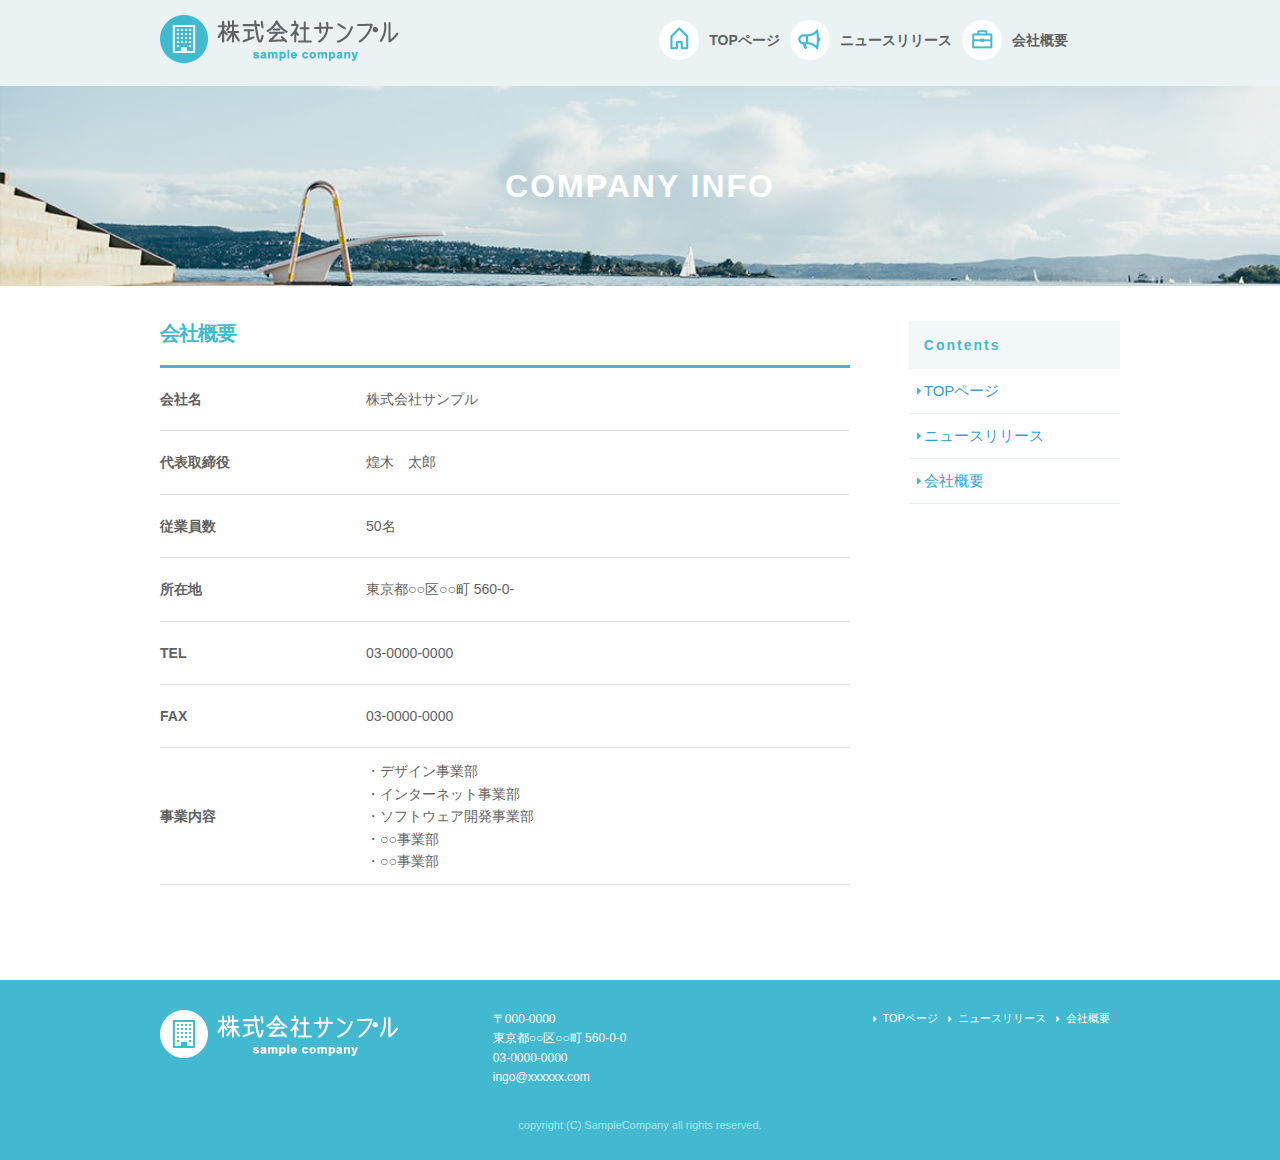
==== company.html @ 0692b044 "init" ====
<!DOCTYPE html>
<html lang="jn">
<head>

  <!-- Basic Page Needs
  –––––––––––––––––––––––––––––––––––––––––––––––––– -->
  <meta charset="utf-8">
  <title>COMPANY INFO | 株式会社サンプル</title>
  <meta name="description" content="">
  <meta name="author" content="">

  <!-- Mobile Specific Metas
  –––––––––––––––––––––––––––––––––––––––––––––––––– -->
  <meta name="viewport" content="width=device-width, initial-scale=1">

  <!-- FONT
  –––––––––––––––––––––––––––––––––––––––––––––––––– -->
  <link href="https://fonts.googleapis.com/css?family=Raleway:400,300,600" rel="stylesheet" type="text/css">

  <!-- CSS
  –––––––––––––––––––––––––––––––––––––––––––––––––– -->
  <link rel="stylesheet" href="css/normalize.css">
  <link rel="stylesheet" href="css/skeleton.css">
  <link rel="stylesheet" href="css/sample.css">

  <!-- Favicon
  –––––––––––––––––––––––––––––––––––––––––––––––––– -->
  <link rel="icon" type="image/png" href="images/favicon.png">

</head>
<body>

  <header>
    <div id="header_in" class="container">
      <div class="row">
        <div class="six columns logo">
          <h1><a href="index.html"><img class="u-max-full-width" src="images/top/logo.png" alt="株式会社サンプル" srcset="images/top/logo@2x.png 2x" /></a></h1>
        </div>

        <div class="six columns navi">
          <div class="sp_navi">
            <img id="sp_navi_btn" src="images/top/sp_navi.png" alt="sp_navi" srcset="images/top/sp_navi@2x.png 2x" />
            <ul class="sp_navi_li">
              <li> <a href="index.html">TOPページ</a></li>
              <li> <a href="news.html">ニュースリリース</a></li>
              <li> <a href="company.html">会社概要</a></li>
            </ul>
          </div>
          <!-- sp_navi -->

          <div class="pc_navi">
            <ul class="pc_navi_li">
              <li class="navi_toppage"> <a href="index.html">TOPページ</a></li>
              <li class="navi_news"> <a href="news.html">ニュースリリース</a></li>
              <li class="navi_company"> <a href="company.html">会社概要</a></li>
            </ul>
          </div>
          <!-- pc_navi -->

        </div>
      </div>
      <!-- row -->
    </div>
    <!-- header_in -->
  </header>

  <div id="sub_cover">
    <div class="container">
      <div class="row">
        <div class="twelve columns">
          <h2>COMPANY INFO</h2>
        </div>
      </div>
    </div>
  </div>
  <!-- #sub_cover -->

  <div id="contents">
    <div class="container">
      <div class="row">
        <div id="main" class="nine columns">
          <h1>会社概要</h1>
          <table class="u-full-width">
            <tbody class="company_info">
              <tr>
                <th>会社名</th>
                <td>株式会社サンプル</td>
              </tr>
              <tr>
                <th>代表取締役</th>
                <td>煌木　太郎</td>
              </tr>
              <tr>
                <th>従業員数</th>
                <td>50名</td>
              </tr>
              <tr>
                <th>所在地</th>
                <td>東京都○○区○○町 560-0-</td>
              </tr>
              <tr>
                <th>TEL</th>
                <td>03-0000-0000</td>
              </tr>
              <tr>
                <th>FAX</th>
                <td>03-0000-0000</td>
              </tr>
              <tr>
                <th>事業内容</th>
                <td>
                  ・デザイン事業部 <br>
                  ・インターネット事業部 <br>
                  ・ソフトウェア開発事業部 <br>
                  ・○○事業部 <br>
                  ・○○事業部
                </td>
              </tr>
            </tbody>
          </table>

        </div>
        <div id="sideber" class="three columns">
          <div class="pc_sidemenu">
            <h3>Contents</h3>
            <ul class="news_li">
              <li> <a href="index.html">TOPページ</a></li>
              <li><a href="news.html">ニュースリリース</a></li>
              <li><a href="company">会社概要</a></li>
            </ul>
          </div>
          <div class="fb-page fb_iframe_widget" data-href="https://www.facebook.com/facebook" data-tabs="timeline" data-height="300" data-small-header="false" data-adapt-container-width="true" data-hide-cover="false" data-show-facepile="false" fb-xfbml-state="rendered" fb-iframe-plugin-query="adapt_container_width=true&amp;app_id=&amp;container_width=376&amp;height=300&amp;hide_cover=false&amp;href=https%3A%2F%2Fwww.facebook.com%2Ffacebook&amp;locale=ja_JP&amp;sdk=joey&amp;show_facepile=false&amp;small_header=false&amp;tabs=timeline"><span style="vertical-align: bottom; width: 340px; height: 300px;"><iframe name="f189bfe2447fff" width="1000px" height="300px" frameborder="0" allowtransparency="true" allowfullscreen="true" scrolling="no" title="fb:page Facebook Social Plugin" src="https://www.facebook.com/v2.6/plugins/page.php?adapt_container_width=true&amp;app_id=&amp;channel=http%3A%2F%2Fstaticxx.facebook.com%2Fconnect%2Fxd_arbiter%2Fr%2FXBwzv5Yrm_1.js%3Fversion%3D42%23cb%3Df357c0d4b840e34%26domain%3Ddemo.techacademy.jp%26origin%3Dhttp%253A%252F%252Fdemo.techacademy.jp%252Ff27eebb23754f3%26relation%3Dparent.parent&amp;container_width=376&amp;height=300&amp;hide_cover=false&amp;href=https%3A%2F%2Fwww.facebook.com%2Ffacebook&amp;locale=ja_JP&amp;sdk=joey&amp;show_facepile=false&amp;small_header=false&amp;tabs=timeline" style="border: none; visibility: visible; width: 340px; height: 300px;" class=""></iframe></span>
          </div>
        </div>
      </div>
    </div>
  </div>
  <!-- contents -->

  <footer>
    <div class="container">
      <div class="row">
        <div class="four columns sp">
          <img class="u-max-full-width" src="images/top/footer_logo.png" alt="株式会社サンプル" srcset="images/top/footer_logo@2x.png 2x" />
        </div>
        <!-- columns -->
        <div class="four columns foot_address sp">
          〒000-0000 <br>
          東京都○○区○○町 560-0-0 <br>
          03-0000-0000 <br>
          ingo@xxxxxx.com
        </div>
        <!-- columns -->
        <div class="four columns">
          <ul class="foot_navi">
            <li><a href="">TOPページ</a></li>
            <li><a href="">ニュースリリース</a></li>
            <li><a href="">会社概要</a></li>
          </ul>
        </div>
        <!-- columns -->
      </div>
      <!-- row -->
      <div class="row">
        <div class="twelve columns sp">
          <p class="copy">copyright (C) SampleCompany all rights reserved.</p>
        </div>
        <!-- columns -->
      </div>
      <!-- row -->
    </div>
  </footer>
  <!-- footer -->

<!-- End Document
  –––––––––––––––––––––––––––––––––––––––––––––––––– -->
<script type="text/javascript" src="https://ajax.googleapis.com/ajax/libs/jquery/1.10.2/jquery.min.js"></script>

<script>
    $(document).ready(function(){

      $("#sp_navi_btn").click(function () {
        $(this).next().slideToggle();
      });
      console.log("hello");
    });
</script>

</body>
</html>
---- css/skeleton.css ----
/*
* Skeleton V2.0.4
* Copyright 2014, Dave Gamache
* www.getskeleton.com
* Free to use under the MIT license.
* http://www.opensource.org/licenses/mit-license.php
* 12/29/2014
*/


/* Table of contents
––––––––––––––––––––––––––––––––––––––––––––––––––
- Grid
- Base Styles
- Typography
- Links
- Buttons
- Forms
- Lists
- Code
- Tables
- Spacing
- Utilities
- Clearing
- Media Queries
*/


/* Grid
–––––––––––––––––––––––––––––––––––––––––––––––––– */
.container {
  position: relative;
  width: 100%;
  max-width: 960px;
  margin: 0 auto;
  padding: 0 20px;
  box-sizing: border-box; }
.column,
.columns {
  width: 100%;
  float: left;
  box-sizing: border-box; }

/* For devices larger than 400px */
@media (min-width: 400px) {
  .container {
    width: 85%;
    padding: 0; }
}

/* For devices larger than 550px */
@media (min-width: 550px) {
  .container {
    width: 80%; }
  .column,
  .columns {
    margin-left: 4%; }
  .column:first-child,
  .columns:first-child {
    margin-left: 0; }

  .one.column,
  .one.columns                    { width: 4.66666666667%; }
  .two.columns                    { width: 13.3333333333%; }
  .three.columns                  { width: 22%;            }
  .four.columns                   { width: 30.6666666667%; }
  .five.columns                   { width: 39.3333333333%; }
  .six.columns                    { width: 48%;            }
  .seven.columns                  { width: 56.6666666667%; }
  .eight.columns                  { width: 65.3333333333%; }
  .nine.columns                   { width: 74.0%;          }
  .ten.columns                    { width: 82.6666666667%; }
  .eleven.columns                 { width: 91.3333333333%; }
  .twelve.columns                 { width: 100%; margin-left: 0; }

  .one-third.column               { width: 30.6666666667%; }
  .two-thirds.column              { width: 65.3333333333%; }

  .one-half.column                { width: 48%; }

  /* Offsets */
  .offset-by-one.column,
  .offset-by-one.columns          { margin-left: 8.66666666667%; }
  .offset-by-two.column,
  .offset-by-two.columns          { margin-left: 17.3333333333%; }
  .offset-by-three.column,
  .offset-by-three.columns        { margin-left: 26%;            }
  .offset-by-four.column,
  .offset-by-four.columns         { margin-left: 34.6666666667%; }
  .offset-by-five.column,
  .offset-by-five.columns         { margin-left: 43.3333333333%; }
  .offset-by-six.column,
  .offset-by-six.columns          { margin-left: 52%;            }
  .offset-by-seven.column,
  .offset-by-seven.columns        { margin-left: 60.6666666667%; }
  .offset-by-eight.column,
  .offset-by-eight.columns        { margin-left: 69.3333333333%; }
  .offset-by-nine.column,
  .offset-by-nine.columns         { margin-left: 78.0%;          }
  .offset-by-ten.column,
  .offset-by-ten.columns          { margin-left: 86.6666666667%; }
  .offset-by-eleven.column,
  .offset-by-eleven.columns       { margin-left: 95.3333333333%; }

  .offset-by-one-third.column,
  .offset-by-one-third.columns    { margin-left: 34.6666666667%; }
  .offset-by-two-thirds.column,
  .offset-by-two-thirds.columns   { margin-left: 69.3333333333%; }

  .offset-by-one-half.column,
  .offset-by-one-half.columns     { margin-left: 52%; }

}


/* Base Styles
–––––––––––––––––––––––––––––––––––––––––––––––––– */
/* NOTE
html is set to 62.5% so that all the REM measurements throughout Skeleton
are based on 10px sizing. So basically 1.5rem = 15px :) */
html {
  font-size: 62.5%; }
body {
  font-size: 1.5em; /* currently ems cause chrome bug misinterpreting rems on body element */
  line-height: 1.6;
  font-weight: 400;
  font-family: "Raleway", "HelveticaNeue", "Helvetica Neue", Helvetica, Arial, sans-serif;
  color: #222; }


/* Typography
–––––––––––––––––––––––––––––––––––––––––––––––––– */
h1, h2, h3, h4, h5, h6 {
  margin-top: 0;
  margin-bottom: 2rem;
  font-weight: 300; }
h1 { font-size: 4.0rem; line-height: 1.2;  letter-spacing: -.1rem;}
h2 { font-size: 3.6rem; line-height: 1.25; letter-spacing: -.1rem; }
h3 { font-size: 3.0rem; line-height: 1.3;  letter-spacing: -.1rem; }
h4 { font-size: 2.4rem; line-height: 1.35; letter-spacing: -.08rem; }
h5 { font-size: 1.8rem; line-height: 1.5;  letter-spacing: -.05rem; }
h6 { font-size: 1.5rem; line-height: 1.6;  letter-spacing: 0; }

/* Larger than phablet */
@media (min-width: 550px) {
  h1 { font-size: 5.0rem; }
  h2 { font-size: 4.2rem; }
  h3 { font-size: 3.6rem; }
  h4 { font-size: 3.0rem; }
  h5 { font-size: 2.4rem; }
  h6 { font-size: 1.5rem; }
}

p {
  margin-top: 0; }


/* Links
–––––––––––––––––––––––––––––––––––––––––––––––––– */
a {
  color: #1EAEDB; }
a:hover {
  color: #0FA0CE; }


/* Buttons
–––––––––––––––––––––––––––––––––––––––––––––––––– */
.button,
button,
input[type="submit"],
input[type="reset"],
input[type="button"] {
  display: inline-block;
  height: 38px;
  padding: 0 30px;
  color: #555;
  text-align: center;
  font-size: 11px;
  font-weight: 600;
  line-height: 38px;
  letter-spacing: .1rem;
  text-transform: uppercase;
  text-decoration: none;
  white-space: nowrap;
  background-color: transparent;
  border-radius: 4px;
  border: 1px solid #bbb;
  cursor: pointer;
  box-sizing: border-box; }
.button:hover,
button:hover,
input[type="submit"]:hover,
input[type="reset"]:hover,
input[type="button"]:hover,
.button:focus,
button:focus,
input[type="submit"]:focus,
input[type="reset"]:focus,
input[type="button"]:focus {
  color: #333;
  border-color: #888;
  outline: 0; }
.button.button-primary,
button.button-primary,
input[type="submit"].button-primary,
input[type="reset"].button-primary,
input[type="button"].button-primary {
  color: #FFF;
  background-color: #33C3F0;
  border-color: #33C3F0; }
.button.button-primary:hover,
button.button-primary:hover,
input[type="submit"].button-primary:hover,
input[type="reset"].button-primary:hover,
input[type="button"].button-primary:hover,
.button.button-primary:focus,
button.button-primary:focus,
input[type="submit"].button-primary:focus,
input[type="reset"].button-primary:focus,
input[type="button"].button-primary:focus {
  color: #FFF;
  background-color: #1EAEDB;
  border-color: #1EAEDB; }


/* Forms
–––––––––––––––––––––––––––––––––––––––––––––––––– */
input[type="email"],
input[type="number"],
input[type="search"],
input[type="text"],
input[type="tel"],
input[type="url"],
input[type="password"],
textarea,
select {
  height: 38px;
  padding: 6px 10px; /* The 6px vertically centers text on FF, ignored by Webkit */
  background-color: #fff;
  border: 1px solid #D1D1D1;
  border-radius: 4px;
  box-shadow: none;
  box-sizing: border-box; }
/* Removes awkward default styles on some inputs for iOS */
input[type="email"],
input[type="number"],
input[type="search"],
input[type="text"],
input[type="tel"],
input[type="url"],
input[type="password"],
textarea {
  -webkit-appearance: none;
     -moz-appearance: none;
          appearance: none; }
textarea {
  min-height: 65px;
  padding-top: 6px;
  padding-bottom: 6px; }
input[type="email"]:focus,
input[type="number"]:focus,
input[type="search"]:focus,
input[type="text"]:focus,
input[type="tel"]:focus,
input[type="url"]:focus,
input[type="password"]:focus,
textarea:focus,
select:focus {
  border: 1px solid #33C3F0;
  outline: 0; }
label,
legend {
  display: block;
  margin-bottom: .5rem;
  font-weight: 600; }
fieldset {
  padding: 0;
  border-width: 0; }
input[type="checkbox"],
input[type="radio"] {
  display: inline; }
label > .label-body {
  display: inline-block;
  margin-left: .5rem;
  font-weight: normal; }


/* Lists
–––––––––––––––––––––––––––––––––––––––––––––––––– */
ul {
  list-style: circle inside; }
ol {
  list-style: decimal inside; }
ol, ul {
  padding-left: 0;
  margin-top: 0; }
ul ul,
ul ol,
ol ol,
ol ul {
  margin: 1.5rem 0 1.5rem 3rem;
  font-size: 90%; }
li {
  margin-bottom: 1rem; }


/* Code
–––––––––––––––––––––––––––––––––––––––––––––––––– */
code {
  padding: .2rem .5rem;
  margin: 0 .2rem;
  font-size: 90%;
  white-space: nowrap;
  background: #F1F1F1;
  border: 1px solid #E1E1E1;
  border-radius: 4px; }
pre > code {
  display: block;
  padding: 1rem 1.5rem;
  white-space: pre; }


/* Tables
–––––––––––––––––––––––––––––––––––––––––––––––––– */
th,
td {
  padding: 12px 15px;
  text-align: left;
  border-bottom: 1px solid #E1E1E1; }
th:first-child,
td:first-child {
  padding-left: 0; }
th:last-child,
td:last-child {
  padding-right: 0; }


/* Spacing
–––––––––––––––––––––––––––––––––––––––––––––––––– */
button,
.button {
  margin-bottom: 1rem; }
input,
textarea,
select,
fieldset {
  margin-bottom: 1.5rem; }
pre,
blockquote,
dl,
figure,
table,
p,
ul,
ol,
form {
  margin-bottom: 2.5rem; }


/* Utilities
–––––––––––––––––––––––––––––––––––––––––––––––––– */
.u-full-width {
  width: 100%;
  box-sizing: border-box; }
.u-max-full-width {
  max-width: 100%;
  box-sizing: border-box; }
.u-pull-right {
  float: right; }
.u-pull-left {
  float: left; }


/* Misc
–––––––––––––––––––––––––––––––––––––––––––––––––– */
hr {
  margin-top: 3rem;
  margin-bottom: 3.5rem;
  border-width: 0;
  border-top: 1px solid #E1E1E1; }


/* Clearing
–––––––––––––––––––––––––––––––––––––––––––––––––– */

/* Self Clearing Goodness */
.container:after,
.row:after,
.u-cf {
  content: "";
  display: table;
  clear: both; }


/* Media Queries
–––––––––––––––––––––––––––––––––––––––––––––––––– */
/*
Note: The best way to structure the use of media queries is to create the queries
near the relevant code. For example, if you wanted to change the styles for buttons
on small devices, paste the mobile query code up in the buttons section and style it
there.
*/


/* Larger than mobile */
@media (min-width: 400px) {}

/* Larger than phablet (also point when grid becomes active) */
@media (min-width: 550px) {}

/* Larger than tablet */
@media (min-width: 750px) {}

/* Larger than desktop */
@media (min-width: 1000px) {}

/* Larger than Desktop HD */
@media (min-width: 1200px) {}
---- css/sample.css ----
@charset "UTF-8";
html {
  font-size: 62.5%;
}

body {
  font-family: "ヒラギノ角ゴ Pro W3", "Hiragino Kaku Gothic Pro", メイリオ, Verdana, "MS Pゴシック", sans-serif;
}

header {
  background: #eaf2f4;
}
header #header_in {
  padding-top: 10px;
  padding-bottom: 4px;
}
@media (max-width: 550px) {
  header .logo {
    width: 190px;
  }
  header .navi {
    width: 40px;
    float: right;
  }
  header .pc_navi {
    display: none;
  }
}
header .sp_navi_li {
  width: 180px;
  position: absolute;
  top: 50px;
  right: 2%;
  z-index: 100;
  border: 1px solid #eee;
  background: white;
  margin: 0;
  padding: 0;
  display: none;
}
header .sp_navi_li li {
  list-style: none;
  margin: 0;
  padding: 0;
}
header .sp_navi_li li a {
  display: block;
  padding: 10px 8px;
  border-bottom: 1px solid #eee;
  font-size: 14px;
  text-decoration: none;
}
@media (min-width: 551px) {
  header .sp_navi {
    display: none;
  }
  header #header_in {
    padding: 15px 0 10px 0;
  }
  header .pc_navi_li {
    margin: 0;
    padding: 0;
  }
  header .pc_navi_li li {
    list-style: none;
    margin: 5px 0 0 0;
    padding: 0;
  }
  header .pc_navi_li li a {
    color: #626262;
    text-decoration: none;
    font-weight: bold;
    font-size: 14px;
    font-size: 1.4rem;
    float: left;
    padding-right: 10px;
  }
  header .pc_navi_li li a:hover {
    color: #42b9d0;
  }
  header .pc_navi_li li.navi_toppage a {
    background-repeat: no-repeat;
    display: inline-block;
    line-height: 40px;
    padding-left: 50px;
    background-image: url("../images/top/navi_top.png");
    background-size: 40px 40px;
  }
}
@media screen and (min-width: 551px) and (-webkit-min-device-pixel-rarip: 2), (min-width: 551px) and (min-resolution: 2dppx) {
  header .pc_navi_li li.navi_toppage a {
    background-image: url("../images/top/navi_top@2x.png");
  }
}
@media (min-width: 551px) {
  header .pc_navi_li li.navi_news a {
    background-repeat: no-repeat;
    display: inline-block;
    line-height: 40px;
    padding-left: 50px;
    background-image: url("../images/top/navi_news.png");
    background-size: 40px 40px;
  }
}
@media screen and (min-width: 551px) and (-webkit-min-device-pixel-rarip: 2), (min-width: 551px) and (min-resolution: 2dppx) {
  header .pc_navi_li li.navi_news a {
    background-image: url("../images/top/navi_news@2x.png");
  }
}
@media (min-width: 551px) {
  header .pc_navi_li li.navi_company a {
    background-repeat: no-repeat;
    display: inline-block;
    line-height: 40px;
    padding-left: 50px;
    background-image: url("../images/top/navi_company.png");
    background-size: 40px 40px;
  }
}
@media screen and (min-width: 551px) and (-webkit-min-device-pixel-rarip: 2), (min-width: 551px) and (min-resolution: 2dppx) {
  header .pc_navi_li li.navi_company a {
    background-image: url("../images/top/navi_company@2x.png");
  }
}

#cover_area {
  text-align: center;
  padding: 80px 0;
  background-image: url("../images/top/cover.jpg");
  background-size: cover;
}
@media screen and (-webkit-min-device-pixel-ratip: 2), (min-resoltion: 2dppx) {
  #cover_area {
    background-image: url("../images/top/cover@2x.jpg");
  }
}
@media (min-width: 551px) {
  #cover_area {
    text-align: left;
    height: 420px;
    padding: 0;
  }
  #cover_area img {
    margin-top: 180px;
    margin-left: 70px;
  }
}

#service_area {
  padding-top: 20px;
}
@media (min-width: 551px) {
  #service_area {
    padding-top: 30px;
  }
}
#service_area .columns {
  color: #626262;
}
#service_area .columns .service_title {
  font-size: 18px;
  font-size: 1.8rem;
  font-weight: bold;
  margin: 8px;
}
#service_area .columns p {
  font-size: 15px;
  font-size: 1.5rem;
  margin-top: 10px;
}
@media (min-width: 551px) {
  #service_area .columns .service_title {
    font-size: 16px;
    font-size: 1.6rem;
  }
  #service_area .columns p {
    font-size: 13px;
    font-size: 1.3rem;
  }
}

#news_area {
  background-color: #eaf2f4;
}
@media (min-width: 551px) {
  #news_area .container {
    padding: 0px 10% 50px 10%;
  }
}
#news_area .news_title {
  text-align: center;
  font-size: 26px;
  font-size: 2.6rem;
  color: #42b9d0;
  padding: 15px 0 10px 0;
  font-weight: bold;
  letter-spacing: 0.2rem;
}
#news_area .news_lists li {
  list-style: none;
  font-size: 15px;
  font-size: 1.5rem;
}
#news_area .news_lists li span {
  color: #42b9d0;
  font-weight: bold;
  display: block;
  margin-bottom: 3px;
}
@media (min-width: 551px) {
  #news_area .news_title {
    font-size: 22px;
    font-size: 2.2rem;
    padding: 50px 0 41px 0;
  }
  #news_area .news_lists li {
    font-size: 14px;
    font-size: 1.4rem;
    margin-bottom: 20px;
  }
  #news_area .news_lists li span {
    display: inline;
    margin-bottom: 0px;
  }
}

footer {
  background-color: #42b9d0;
  color: #fff;
  padding-top: 20px;
}
@media (max-width: 550px) {
  footer .container {
    margin: 0;
    padding: 0;
  }
  footer .sp {
    padding: 0 6%;
    margin: 0 auto;
  }
  footer .foot_navi {
    margin-top: 20px;
  }
  footer .foot_navi li {
    list-style: none;
    margin-bottom: 1px;
  }
  footer .foot_navi li a {
    color: #42b9d0;
    background-color: #eaf2f4;
    display: block;
    text-align: center;
    font-weight: bold;
    text-decoration: none;
    font-size: 16px;
    font-size: 1.6rem;
    padding: 16px 0;
  }
}
footer .foot_address {
  font-size: 16px;
  font-size: 1.6rem;
  padding-top: 10px;
}
footer .copy {
  text-align: center;
  font-size: 11px;
  font-size: 1.1rem;
  color: #b2e1ea;
}
@media (min-width: 551px) {
  footer {
    padding-top: 30px;
  }
  footer .foot_address {
    padding: 0px;
    font-size: 12px;
    font-size: 1.2rem;
  }
  footer .foot_navi {
    float: right;
  }
  footer .foot_navi li {
    list-style: none;
    background-repeat: no-repeat;
    background-position: left center;
    display: inline-block;
    float: left;
    margin-right: 10px;
    font-size: 11px;
    font-size: 1.1rem;
    background-image: url("../images/top/foot_arroehead.png");
    background-size: 4px 6px;
  }
}
@media screen and (min-width: 551px) and (-webkit-min-device-pixel-ratio: 2), (min-width: 551px) and (min-resolution: 2dppx) {
  footer .foot_navi li {
    background-image: url("../images/top/foot_arroehead@2x.png");
  }
}
@media (min-width: 551px) {
  footer .foot_navi a {
    color: white;
    padding-left: 10px;
    text-decoration: none;
  }
  footer .foot_navi a:hover {
    color: #eaf2f4;
  }
  footer .copy {
    margin-top: 30px;
  }
}

h1 {
  margin: 0;
  padding: 0;
}

#sub_cover {
  text-align: center;
  padding: 40px 0;
  background-image: url("../images/news/sub_cover.jpg");
  background-size: cover;
}
@media screen and (-webkit-min-device-pixel-ratip: 2), (min-resoltion: 2dppx) {
  #sub_cover {
    background-image: url("../images/news/sub_cover@2x.jpg");
  }
}
#sub_cover h2 {
  text-align: center;
  color: white;
  font-size: 16px;
  font-size: 1.6rem;
  font-weight: bold;
  margin: 0;
  letter-spacing: 0.2rem;
}
@media (min-width: 551px) {
  #sub_cover {
    text-align: center;
    padding: 80px 0;
  }
  #sub_cover h2 {
    font-size: 32px;
    font-size: 3.2rem;
  }
}

#contents {
  padding: 20px 0 0 0;
}
#contents #main h1 {
  color: #42b9d0;
  font-size: 15px;
  font-size: 1.5rem;
  font-weight: bold;
  padding-bottom: 15px;
  border-bottom: 3px solid #42b9d0;
}
#contents #main .news_li {
  margin-top: 20px;
  font-size: 15px;
  font-size: 1.5rem;
}
#contents #main .news_li li {
  list-style: none;
}
#contents #main .news_li li span {
  color: #339fd1;
  font-weight: bold;
  margin-bottom: 3px;
  display: block;
}
#contents #main .company_info {
  font-size: 14px;
  font-size: 1.4rem;
  color: #626262;
}
#contents #main .company_info th {
  padding: 20px 20px 20px 0;
}
#contents #main .company_info th {
  padding: 20px 0;
}
@media (min-width: 551px) {
  #contents {
    padding: 35px 0 70px 0;
  }
  #contents #main {
    padding-right: 20px;
  }
  #contents #main h1 {
    font-size: 20px;
    font-size: 2rem;
    padding-bottom: 20px;
  }
  #contents #main .news_li {
    font-size: 15px;
    font-size: 1.5rem;
    padding-bottom: 5px;
  }
  #contents #main .news_li li span {
    display: inline-block;
    margin-right: 10px;
    margin-bottom: 0;
  }
}
#contents #sideber {
  padding-bottom: 20px;
}
@media (max-width: 550px) {
  #contents #sideber .pc_sidemenu {
    display: none;
  }
}
#contents #sideber .pc_sidemenu h3 {
  color: #42b9d0;
  font-size: 14px;
  font-size: 1.4rem;
  font-weight: bold;
  background-color: #f3f9fb;
  margin-bottom: 0;
  padding: 15px;
  letter-spacing: 0.2rem;
}
#contents #sideber .pc_sidemenu li {
  list-style: none;
  border-bottom: 1px solid #eaf2f4;
  padding: 10px 0 10px 15px;
  margin: 0;
  display: block;
  background-repeat: no-repeat;
  background-position: 8px center;
  background-image: url("../images/news/side_arrow.png");
  background-size: 4px 8px;
}
@media screen and (-webkit-min-device-pixel-ratio: 2), (min-resolution: 2dppx) {
  #contents #sideber .pc_sidemenu li {
    background-image: url("../images/news/side_arrow@2x.png");
  }
}
#contents #sideber .pc_sidemenu li a {
  color: #339fd1;
  text-decoration: none;
}

/*# sourceMappingURL=sample.css.map */
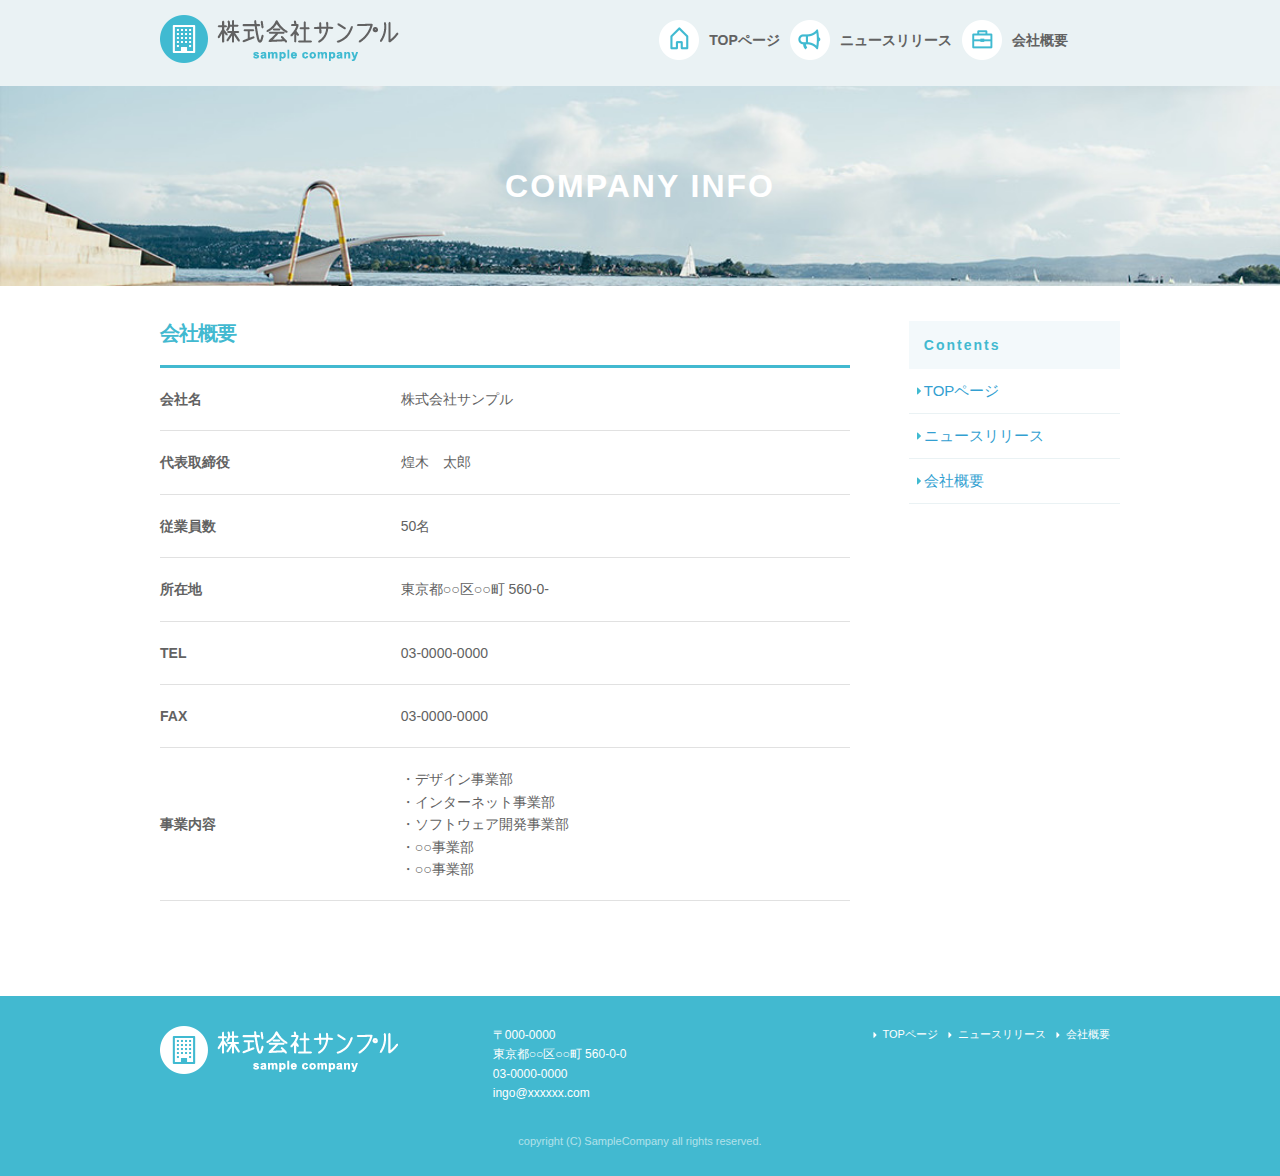
==== commit 9964214a: "フォント、プラグインを修正" ====
--- a/company.html
+++ b/company.html
@@ -12,10 +12,6 @@
   <!-- Mobile Specific Metas
   –––––––––––––––––––––––––––––––––––––––––––––––––– -->
   <meta name="viewport" content="width=device-width, initial-scale=1">
-
-  <!-- FONT
-  –––––––––––––––––––––––––––––––––––––––––––––––––– -->
-  <link href="https://fonts.googleapis.com/css?family=Raleway:400,300,600" rel="stylesheet" type="text/css">
 
   <!-- CSS
   –––––––––––––––––––––––––––––––––––––––––––––––––– -->
@@ -129,7 +125,7 @@
               <li><a href="company">会社概要</a></li>
             </ul>
           </div>
-          <div class="fb-page fb_iframe_widget" data-href="https://www.facebook.com/facebook" data-tabs="timeline" data-height="300" data-small-header="false" data-adapt-container-width="true" data-hide-cover="false" data-show-facepile="false" fb-xfbml-state="rendered" fb-iframe-plugin-query="adapt_container_width=true&amp;app_id=&amp;container_width=376&amp;height=300&amp;hide_cover=false&amp;href=https%3A%2F%2Fwww.facebook.com%2Ffacebook&amp;locale=ja_JP&amp;sdk=joey&amp;show_facepile=false&amp;small_header=false&amp;tabs=timeline"><span style="vertical-align: bottom; width: 340px; height: 300px;"><iframe name="f189bfe2447fff" width="1000px" height="300px" frameborder="0" allowtransparency="true" allowfullscreen="true" scrolling="no" title="fb:page Facebook Social Plugin" src="https://www.facebook.com/v2.6/plugins/page.php?adapt_container_width=true&amp;app_id=&amp;channel=http%3A%2F%2Fstaticxx.facebook.com%2Fconnect%2Fxd_arbiter%2Fr%2FXBwzv5Yrm_1.js%3Fversion%3D42%23cb%3Df357c0d4b840e34%26domain%3Ddemo.techacademy.jp%26origin%3Dhttp%253A%252F%252Fdemo.techacademy.jp%252Ff27eebb23754f3%26relation%3Dparent.parent&amp;container_width=376&amp;height=300&amp;hide_cover=false&amp;href=https%3A%2F%2Fwww.facebook.com%2Ffacebook&amp;locale=ja_JP&amp;sdk=joey&amp;show_facepile=false&amp;small_header=false&amp;tabs=timeline" style="border: none; visibility: visible; width: 340px; height: 300px;" class=""></iframe></span>
+            <iframe src="https://www.facebook.com/plugins/page.php?href=https%3A%2F%2Fwww.facebook.com%2FFacebookJapan%2F&tabs=timeline&width=180&height=300&small_header=false&adapt_container_width=true&hide_cover=false&show_facepile=false&appId" width="180" height="300" style="border:none;overflow:hidden" scrolling="no" frameborder="0" allowTransparency="true"></iframe>
           </div>
         </div>
       </div>
--- a/css/sample.css
+++ b/css/sample.css
@@ -1,10 +1,5 @@
-@charset "UTF-8";
 html {
   font-size: 62.5%;
-}
-
-body {
-  font-family: "ヒラギノ角ゴ Pro W3", "Hiragino Kaku Gothic Pro", メイリオ, Verdana, "MS Pゴシック", sans-serif;
 }
 
 header {
@@ -368,7 +363,7 @@
   list-style: none;
 }
 #contents #main .news_li li span {
-  color: #339fd1;
+  color: #42b9d0;
   font-weight: bold;
   margin-bottom: 3px;
   display: block;
@@ -381,7 +376,7 @@
 #contents #main .company_info th {
   padding: 20px 20px 20px 0;
 }
-#contents #main .company_info th {
+#contents #main .company_info td {
   padding: 20px 0;
 }
 @media (min-width: 551px) {
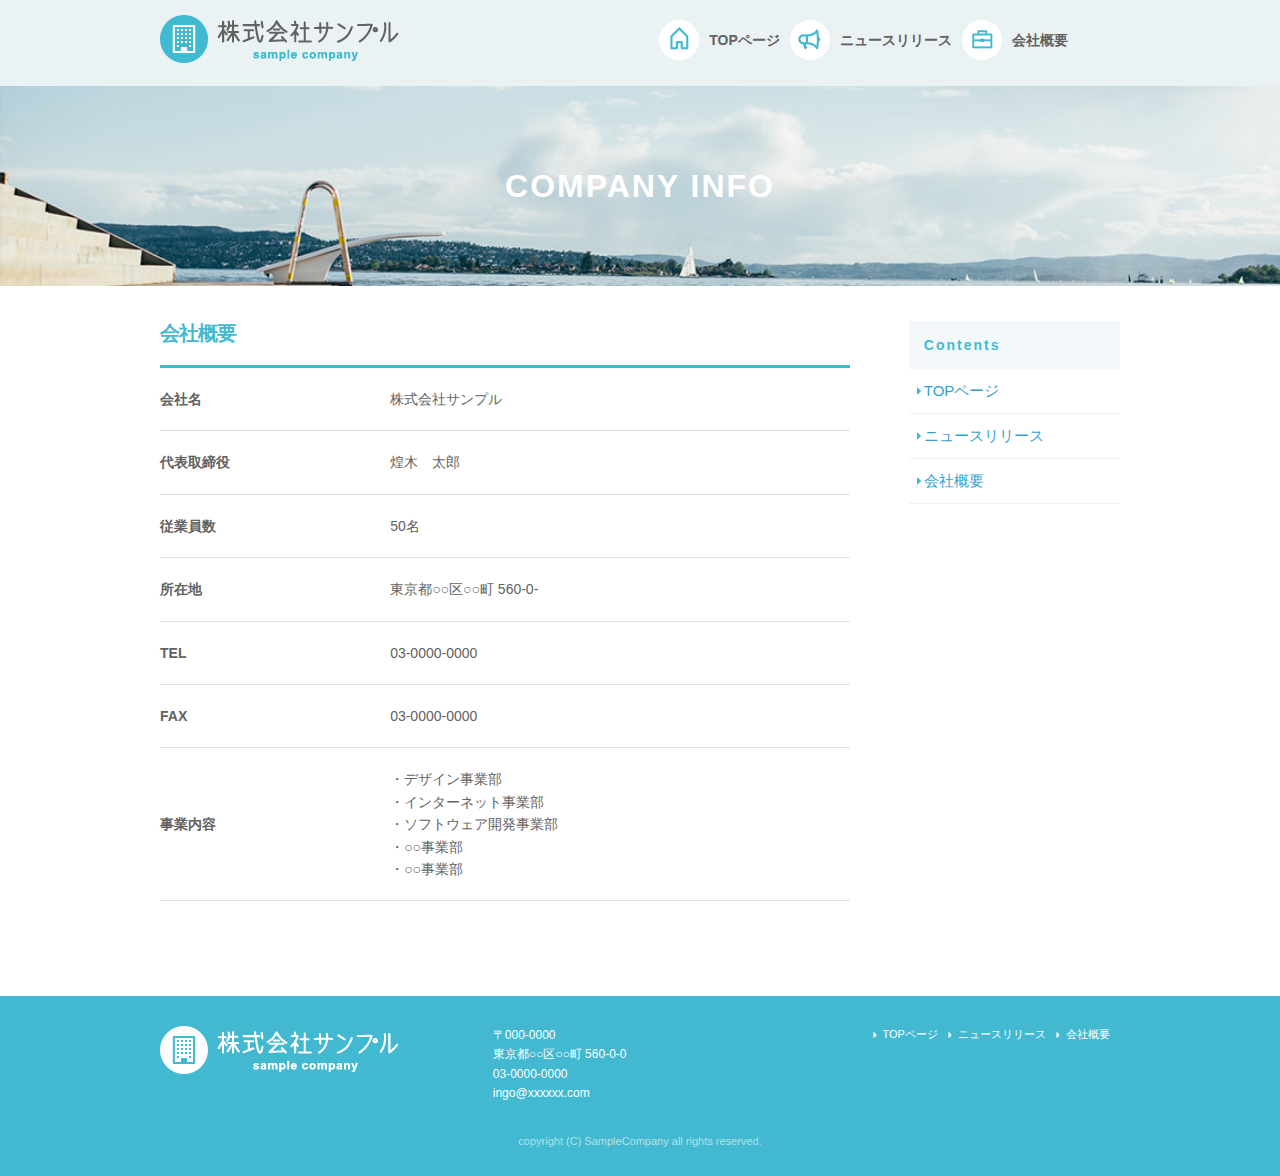
==== commit d3025d89: "細かい表示を微修正" ====
--- a/company.html
+++ b/company.html
@@ -125,7 +125,9 @@
               <li><a href="company">会社概要</a></li>
             </ul>
           </div>
-            <iframe src="https://www.facebook.com/plugins/page.php?href=https%3A%2F%2Fwww.facebook.com%2FFacebookJapan%2F&tabs=timeline&width=180&height=300&small_header=false&adapt_container_width=true&hide_cover=false&show_facepile=false&appId" width="180" height="300" style="border:none;overflow:hidden" scrolling="no" frameborder="0" allowTransparency="true"></iframe>
+          <div class="fb_api">
+            <iframe src="https://www.facebook.com/plugins/page.php?href=https%3A%2F%2Fwww.facebook.com%2FFacebookJapan%2F&tabs=timeline&width=180&height=300&small_header=false&adapt_container_width=true&hide_cover=false&show_facepile=false&appId"  height="300" style="border:none;overflow:hidden" scrolling="no" frameborder="0" allowTransparency="true"></iframe>
+          </div>
           </div>
         </div>
       </div>
--- a/css/sample.css
+++ b/css/sample.css
@@ -361,6 +361,7 @@
 }
 #contents #main .news_li li {
   list-style: none;
+  line-height: 3rem;
 }
 #contents #main .news_li li span {
   color: #42b9d0;
@@ -375,6 +376,7 @@
 }
 #contents #main .company_info th {
   padding: 20px 20px 20px 0;
+  width: 33.33333%;
 }
 #contents #main .company_info td {
   padding: 20px 0;
@@ -440,5 +442,16 @@
   color: #339fd1;
   text-decoration: none;
 }
+#contents #sideber .fb_api {
+  width: 50%;
+}
+@media (min-width: 551px) {
+  #contents #sideber .fb_api {
+    width: 100%;
+  }
+  #contents #sideber .fb_api iframe {
+    width: 110%;
+  }
+}
 
 /*# sourceMappingURL=sample.css.map */
